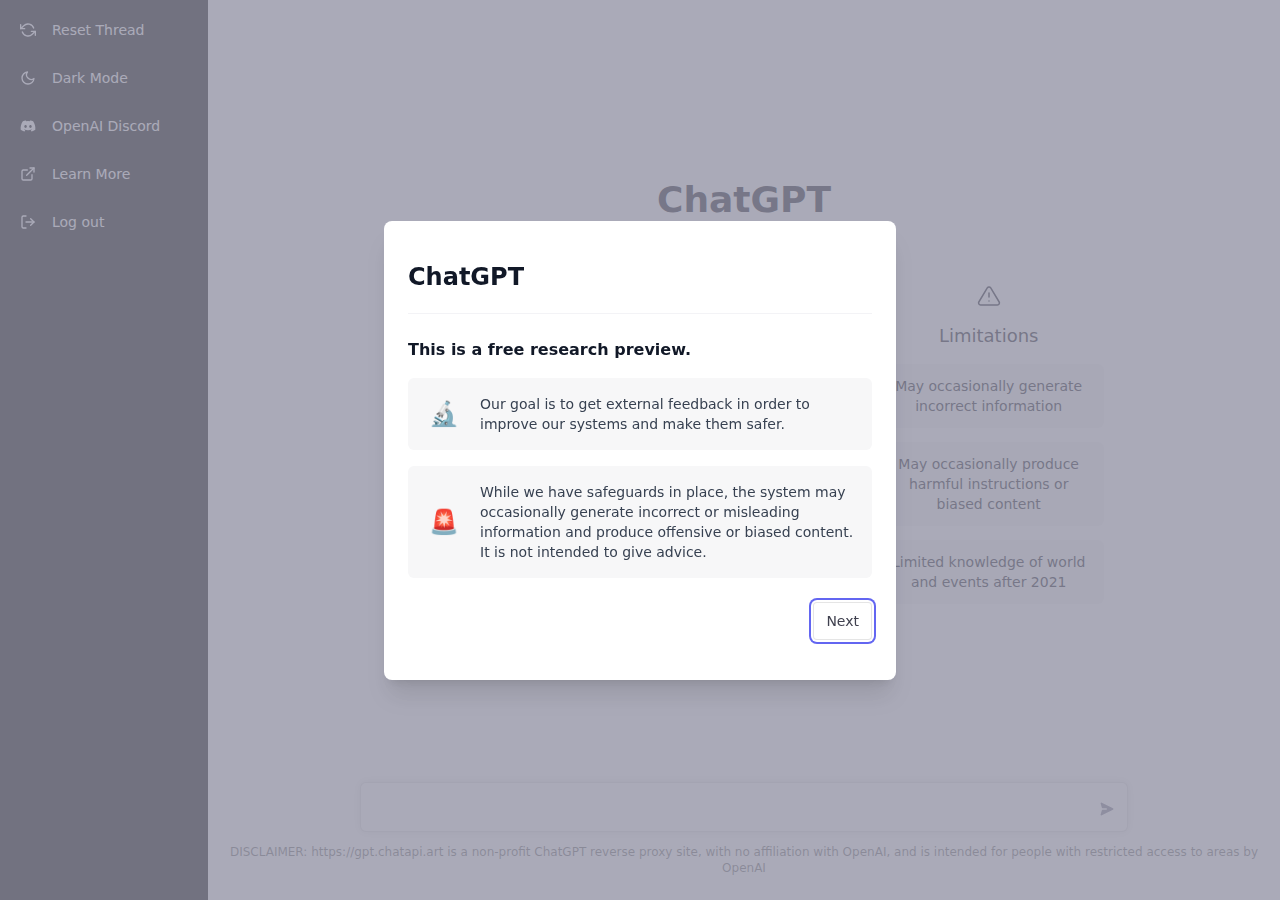
==== multi_chat_frontend/index.html @ e32ae486 "init" ====
<!DOCTYPE html>
<html>

<head>
    <meta charSet="utf-8" />
    <meta name="viewport" content="width=device-width, initial-scale=1, user-scalable=no"
        class="jsx-5be976455d976918" />
    <meta name="next-head-count" content="3" />
    <link rel="apple-touch-icon" sizes="180x180" href="apple-touch-icon.png" />
    <link rel="icon" type="image/png" sizes="32x32" href="favicon-32x32.png" />
    <link rel="icon" type="image/png" sizes="16x16" href="favicon-16x16.png" />
    <link rel="preload" href="fonts/Signifier-Regular.otf" as="font" crossorigin="" />
    <link rel="preload" href="fonts/Sohne-Buch.otf" as="font" crossorigin="" />
    <link rel="preload" href="fonts/Sohne-Halbfett.otf" as="font" crossorigin="" />
    <link rel="preload" href="fonts/SohneMono-Buch.otf" as="font" crossorigin="" />
    <link rel="preload" href="fonts/SohneMono-Halbfett.otf" as="font" crossorigin="" />
    <meta name="description" content="A conversational AI system that listens, learns, and challenges" />
    <meta property="og:title" content="ChatGPT" />
    <meta property="og:image" content="https://openai.com/content/images/2022/11/ChatGPT.jpg" />
    <meta property="og:description" content="A conversational AI system that listens, learns, and challenges" />
    <meta property="og:url" content="https://chat.openai.com" />
    <link rel="preload" href="_next/static/css/41860c239b77b8a7.css" as="style" />
    <link rel="stylesheet" href="_next/static/css/41860c239b77b8a7.css" data-n-g="" /><noscript
        data-n-css=""></noscript>
    <script defer="" nomodule=""
        src="_next/static/chunks/polyfills-c67a75d1b6f99dc8.js"></script>
    <script src="_next/static/chunks/webpack-2e3d8389f89f79f1.js" defer=""></script>
    <script src="_next/static/chunks/framework-7a789ee31d2a7534.js" defer=""></script>
    <script src="_next/static/chunks/main-0021624ffafc400c.js" defer=""></script>
    <script src="_next/static/chunks/pages/_app-d4d250f4633514f6.js" defer=""></script>
    <script src="_next/static/chunks/2802bd5f-a31531b9d6706608.js" defer=""></script>
    <script src="_next/static/chunks/dde4e452-3591ea0c0fd388f8.js" defer=""></script>
    <script src="_next/static/chunks/68a27ff6-21204d8ed6fd05d7.js" defer=""></script>
    <script src="_next/static/chunks/294-f3d4ba210e845c70.js" defer=""></script>
    <script src="_next/static/chunks/343-caee36fc9970c169.js" defer=""></script>
    <script src="_next/static/chunks/308-926eb9edce50f4ec.js" defer=""></script>
    <script src="_next/static/chunks/pages/chat-99c6ed1f73d64705.js" defer=""></script>
    <script src="_next/static/LtYZc-Xh_l2deAoOZEwpy/_buildManifest.js" defer=""></script>
    <script src="_next/static/LtYZc-Xh_l2deAoOZEwpy/_ssgManifest.js" defer=""></script>
    <style data-styled="" data-styled-version="5.3.5"></style>
</head>

<body>
    <div id="__next">
        <script>!function () { try { var d = document.documentElement, c = d.classList; c.remove('light', 'dark'); var e = localStorage.getItem('theme'); if ('system' === e || (!e && true)) { var t = '(prefers-color-scheme: dark)', m = window.matchMedia(t); if (m.media !== t || m.matches) { d.style.colorScheme = 'dark'; c.add('dark') } else { d.style.colorScheme = 'light'; c.add('light') } } else if (e) { c.add(e || '') } if (e === 'light' || e === 'dark') d.style.colorScheme = e } catch (e) { } }()</script>
        <div class="overflow-hidden w-full h-full relative">
            <div class="flex flex-1 flex-col md:pl-52 h-full">
                <div
                    class="sticky top-0 z-10 bg-white border-b dark:bg-gray-800 dark:text-gray-100 dark:border-gray-600 text-gray-600 pl-1 pt-1 sm:pl-3 sm:pt-3 md:hidden">
                    <button type="button"
                        class="-ml-0.5 -mt-0.5 inline-flex h-10 w-10 items-center justify-center rounded-md hover:text-gray-900 dark:hover:text-white focus:outline-none focus:ring-2 focus:ring-inset focus:ring-white"><span
                            class="sr-only">Open sidebar</span><svg stroke="currentColor" fill="none" stroke-width="1.5"
                            viewBox="0 0 24 24" stroke-linecap="round" stroke-linejoin="round" class="w-6 h-6"
                            height="1em" width="1em" xmlns="http://www.w3.org/2000/svg">
                            <line x1="3" y1="12" x2="21" y2="12"></line>
                            <line x1="3" y1="6" x2="21" y2="6"></line>
                            <line x1="3" y1="18" x2="21" y2="18"></line>
                        </svg></button></div>
                <main
                    class="relative w-full transition-width flex flex-col overflow-hidden h-full items-stretch flex-1">
                    <div class="flex-1 overflow-hidden"></div>
                    <div
                        class="absolute bottom-0 left-0 w-full dark:border-transparent bg-vert-light-gradient dark:bg-vert-dark-gradient">
                        <form
                            class="flex flex-row stretch gap-3 mx-2 lg:mx-auto pt-2 lg:pt-6 lg:max-w-3xl last:mb-2 md:last:mb-6">
                            <div class="relative flex-1 h-full flex flex-col">
                                <div class="w-full flex gap-2 justify-center mb-3"></div>
                                <div
                                    class="flex flex-col w-full py-2 pl-3 md:py-3 md:pl-4 relative )} border border-black/10 bg-white dark:border-gray-900/50 dark:text-white dark:bg-gray-700 rounded-md shadow-[0_0_10px_rgba(0,0,0,0.10)] dark:shadow-[0_0_15px_rgba(0,0,0,0.10)]">
                                    <textarea tabindex="0" data-id="root" style="max-height:200px" rows="1"
                                        placeholder=""
                                        class="w-full resize-none focus:ring-0 focus-visible:ring-0 p-0 pr-7 m-0 border-0 bg-transparent dark:bg-transparent"></textarea><button
                                        class="absolute p-1 rounded-md text-gray-500 bottom-1.5 right-1 md:bottom-2.5 md:right-2 hover:bg-gray-100 dark:hover:text-gray-400 dark:hover:bg-gray-900 disabled:hover:bg-transparent dark:disabled:hover:bg-transparent"><svg
                                            stroke="currentColor" fill="currentColor" stroke-width="0"
                                            viewBox="0 0 20 20" class="w-4 h-4 rotate-90" height="1em" width="1em"
                                            xmlns="http://www.w3.org/2000/svg">
                                            <path
                                                d="M10.894 2.553a1 1 0 00-1.788 0l-7 14a1 1 0 001.169 1.409l5-1.429A1 1 0 009 15.571V11a1 1 0 112 0v4.571a1 1 0 00.725.962l5 1.428a1 1 0 001.17-1.408l-7-14z">
                                            </path>
                                        </svg></button></div>
                            </div>
                        </form>
                        <div
                            class="text-xs text-black/50 dark:text-white/50 pt-2 pb-3 px-3 md:pt-3 md:pb-6 md:px-4 text-center">
                            DISCLAIMER: https://gpt.chatapi.art is a non-profit ChatGPT reverse proxy site, with no
                            affiliation with OpenAI, and is intended for people with restricted access to areas by
                            OpenAI</div>
                    </div>
                </main>
            </div>
            <div class="hidden md:fixed md:inset-y-0 md:flex md:w-52 md:flex-col bg-gray-900">
                <div class="flex min-h-0 h-full flex-col ">
                    <div class="flex flex-1 w-full items-start border-white/20">
                        <nav class="flex-1 space-y-1 m-2 pb-2"><a
                                class="flex py-3 px-3 items-center gap-4 rounded-md hover:bg-gray-800 transition-colors duration-200 text-white cursor-pointer text-sm"><svg
                                    stroke="currentColor" fill="none" stroke-width="2" viewBox="0 0 24 24"
                                    stroke-linecap="round" stroke-linejoin="round" class="w-4 h-4" height="1em"
                                    width="1em" xmlns="http://www.w3.org/2000/svg">
                                    <polyline points="1 4 1 10 7 10"></polyline>
                                    <polyline points="23 20 23 14 17 14"></polyline>
                                    <path d="M20.49 9A9 9 0 0 0 5.64 5.64L1 10m22 4l-4.64 4.36A9 9 0 0 1 3.51 15">
                                    </path>
                                </svg>Reset Thread</a><a
                                class="flex py-3 px-3 items-center gap-4 rounded-md hover:bg-gray-800 transition-colors duration-200 text-white cursor-pointer text-sm"><svg
                                    stroke="currentColor" fill="none" stroke-width="2" viewBox="0 0 24 24"
                                    stroke-linecap="round" stroke-linejoin="round" class="w-4 h-4" height="1em"
                                    width="1em" xmlns="http://www.w3.org/2000/svg">
                                    <path d="M21 12.79A9 9 0 1 1 11.21 3 7 7 0 0 0 21 12.79z"></path>
                                </svg>Dark<!-- --> Mode</a><a href="https://discord.gg/openai" target="_blank"
                                class="flex py-3 px-3 items-center gap-4 rounded-md hover:bg-gray-800 transition-colors duration-200 text-white cursor-pointer text-sm"><svg
                                    stroke="currentColor" fill="currentColor" stroke-width="2" viewBox="0 0 640 512"
                                    class="w-4 h-4" height="1em" width="1em" xmlns="http://www.w3.org/2000/svg">
                                    <path
                                        d="M524.531,69.836a1.5,1.5,0,0,0-.764-.7A485.065,485.065,0,0,0,404.081,32.03a1.816,1.816,0,0,0-1.923.91,337.461,337.461,0,0,0-14.9,30.6,447.848,447.848,0,0,0-134.426,0,309.541,309.541,0,0,0-15.135-30.6,1.89,1.89,0,0,0-1.924-.91A483.689,483.689,0,0,0,116.085,69.137a1.712,1.712,0,0,0-.788.676C39.068,183.651,18.186,294.69,28.43,404.354a2.016,2.016,0,0,0,.765,1.375A487.666,487.666,0,0,0,176.02,479.918a1.9,1.9,0,0,0,2.063-.676A348.2,348.2,0,0,0,208.12,430.4a1.86,1.86,0,0,0-1.019-2.588,321.173,321.173,0,0,1-45.868-21.853,1.885,1.885,0,0,1-.185-3.126c3.082-2.309,6.166-4.711,9.109-7.137a1.819,1.819,0,0,1,1.9-.256c96.229,43.917,200.41,43.917,295.5,0a1.812,1.812,0,0,1,1.924.233c2.944,2.426,6.027,4.851,9.132,7.16a1.884,1.884,0,0,1-.162,3.126,301.407,301.407,0,0,1-45.89,21.83,1.875,1.875,0,0,0-1,2.611,391.055,391.055,0,0,0,30.014,48.815,1.864,1.864,0,0,0,2.063.7A486.048,486.048,0,0,0,610.7,405.729a1.882,1.882,0,0,0,.765-1.352C623.729,277.594,590.933,167.465,524.531,69.836ZM222.491,337.58c-28.972,0-52.844-26.587-52.844-59.239S193.056,219.1,222.491,219.1c29.665,0,53.306,26.82,52.843,59.239C275.334,310.993,251.924,337.58,222.491,337.58Zm195.38,0c-28.971,0-52.843-26.587-52.843-59.239S388.437,219.1,417.871,219.1c29.667,0,53.307,26.82,52.844,59.239C470.715,310.993,447.538,337.58,417.871,337.58Z">
                                    </path>
                                </svg>OpenAI Discord</a><a href="https://openai.com/blog/chatgpt/" target="_blank"
                                class="flex py-3 px-3 items-center gap-4 rounded-md hover:bg-gray-800 transition-colors duration-200 text-white cursor-pointer text-sm"><svg
                                    stroke="currentColor" fill="none" stroke-width="2" viewBox="0 0 24 24"
                                    stroke-linecap="round" stroke-linejoin="round" class="w-4 h-4" height="1em"
                                    width="1em" xmlns="http://www.w3.org/2000/svg">
                                    <path d="M18 13v6a2 2 0 0 1-2 2H5a2 2 0 0 1-2-2V8a2 2 0 0 1 2-2h6"></path>
                                    <polyline points="15 3 21 3 21 9"></polyline>
                                    <line x1="10" y1="14" x2="21" y2="3"></line>
                                </svg>Learn More</a><a
                                class="flex py-3 px-3 items-center gap-4 rounded-md hover:bg-gray-800 transition-colors duration-200 text-white cursor-pointer text-sm"><svg
                                    stroke="currentColor" fill="none" stroke-width="2" viewBox="0 0 24 24"
                                    stroke-linecap="round" stroke-linejoin="round" class="w-4 h-4" height="1em"
                                    width="1em" xmlns="http://www.w3.org/2000/svg">
                                    <path d="M9 21H5a2 2 0 0 1-2-2V5a2 2 0 0 1 2-2h4"></path>
                                    <polyline points="16 17 21 12 16 7"></polyline>
                                    <line x1="21" y1="12" x2="9" y2="12"></line>
                                </svg>Log out</a></nav>
                    </div>
                </div>
            </div>
        </div>
    </div>
    <script id="__NEXT_DATA__"
        type="application/json">{"props":{"pageProps":{"user":{"id":"null","name":"null@null.com","email":"null","image":"","picture":"","groups":[],"features":[]},"accessToken":"","paletteFeatures":[],"features":[],"pages":[{"id":"chat","name":"ChatGPT","href":"/chat","theme":{"icon":"globe","color":"#10A37F"},"description":"Chat with GPT"}],"globalMessage":{}},"__N_SSP":true},"page":"/chat","query":{},"buildId":"LtYZc-Xh_l2deAoOZEwpy","isFallback":false,"gssp":true,"scriptLoader":[]}</script>
</body>

</html>
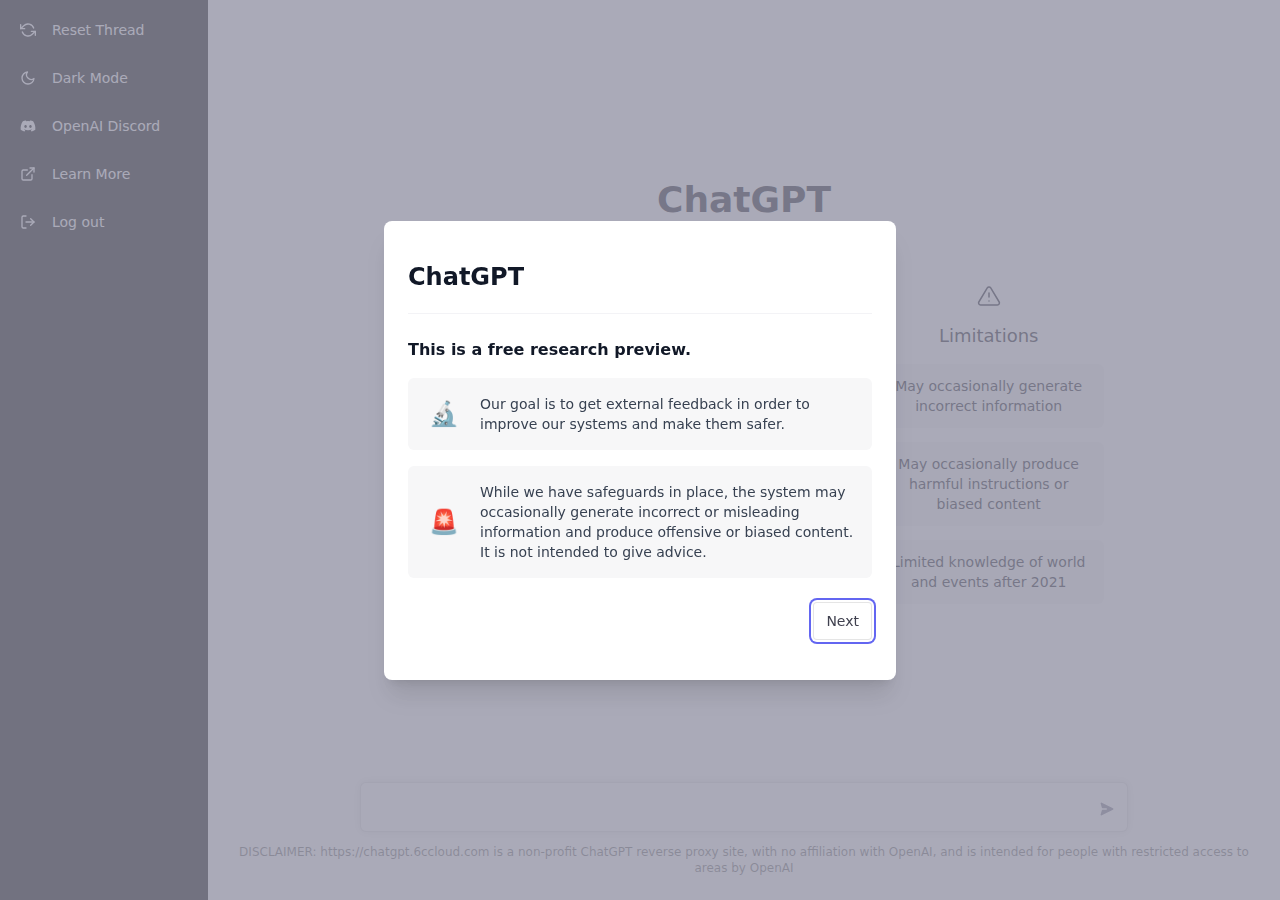
==== commit 7f8b2cd3: "fix" ====
--- a/multi_chat_frontend/index.html
+++ b/multi_chat_frontend/index.html
@@ -82,7 +82,7 @@
                         </form>
                         <div
                             class="text-xs text-black/50 dark:text-white/50 pt-2 pb-3 px-3 md:pt-3 md:pb-6 md:px-4 text-center">
-                            DISCLAIMER: https://gpt.chatapi.art is a non-profit ChatGPT reverse proxy site, with no
+                            DISCLAIMER: https://chatgpt.6ccloud.com is a non-profit ChatGPT reverse proxy site, with no
                             affiliation with OpenAI, and is intended for people with restricted access to areas by
                             OpenAI</div>
                     </div>
